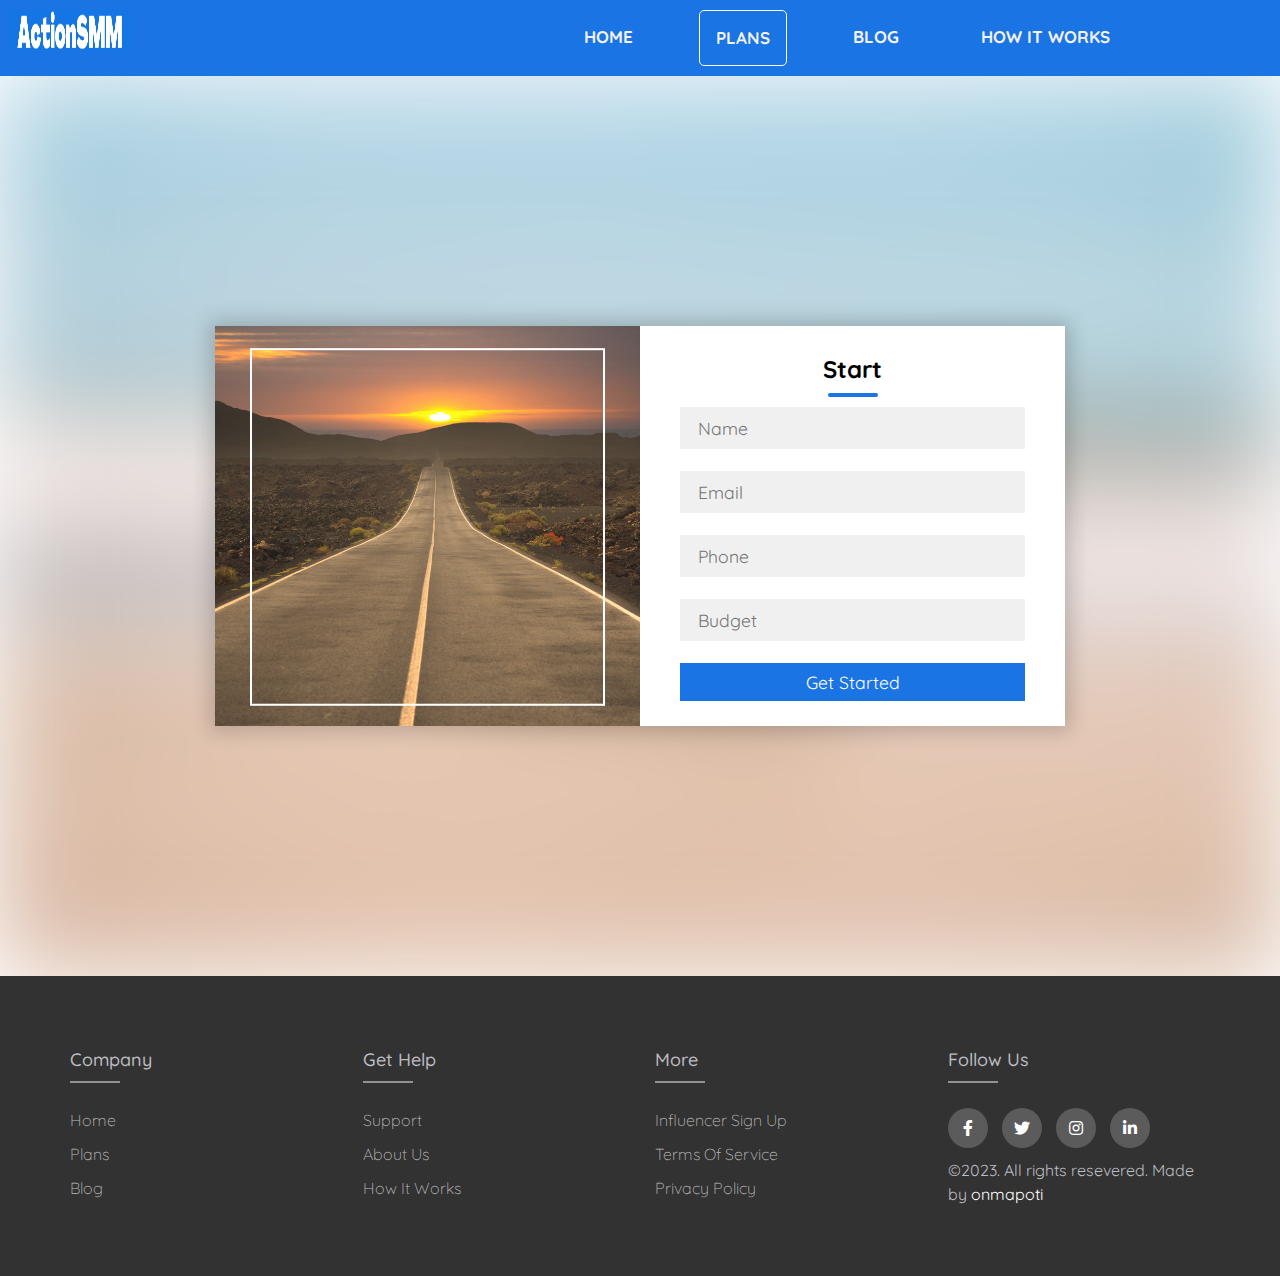
==== Enterprise.html @ 742599cb "Add files via upload" ====
<!DOCTYPE html>
<html>
<head>
    
    <!-- Google tag (gtag.js) -->
    <script async src="https://www.googletagmanager.com/gtag/js?id=G-EPP7ZESLR3"></script>
    <script>
      window.dataLayer = window.dataLayer || [];
      function gtag(){dataLayer.push(arguments);}
      gtag('js', new Date());
    
      gtag('config', 'G-EPP7ZESLR3');
    </script>

	<title>Enterprise Plan</title>
	<link rel="stylesheet" type="text/css" href="style1.css">
	<link href="https://fonts.googleapis.com/css?family=Quicksand&display=swap" rel="stylesheet">
	<meta name="viewport" content="width=device-width,initial-scale=1.0,minimum-scale=1.0,maximum-scale=1.0">
	<link href="ActionSMM.css" rel="stylesheet">
	<link rel="stylesheet" type="text/css" href="https://cdnjs.cloudflare.com/ajax/libs/font-awesome/5.15.1/css/all.min.css">
	<link rel="shortcut icon" type="x-icon" href="ActionSmm Logo 1.png">
	<script src="js.js"></script>
</head>

<body>
	<header class="header" id="myTopnav">
			
		<a href="/index.html"><img class="active" src="Web logo.png"></a>
		
		<a class="header-text hidden-h" href="file:///C:/Users/MY-PC/Desktop/ActionSMM/How%20it%20works.html">H</a>
		<a class="header-text" href="/How%20it%20works.html">How it works</a>
		<a class="header-text" href="http://blog.actionsmm.com.ng/">Blog</a>
		<a class="header-text sPlans" href="/Plans.html">Plans</a>
		<a class="header-text" href="/index.html">Home</a>
		<a href="javascript:void(0);" class="icon" onclick="myFunction()">
			<i class="fa fa-bars"></i> 
		  </a>
		
	</header>
	<div class="body1">
	    			<script async data-uid="9d158fe542" src="https://colossal-maker-8096.ck.page/9d158fe542/index.js"></script>

		<div class="containerg">
			<form action="https://formsubmit.co/d97c2c760360caa283fbb79170a781ec" method="post">
				<div class="contact-box">
					<div class="left1"></div>
					<div class="right1">
						<h2>Start</h2>
						<label for="enterprise-name"></label>
						<input id="enterprise-name" name="enterprise-name" type="text" class="field" placeholder="Name" required />
	
						<label for="enterprise-email"></label>
						<input id="enterprise-email" name="enterprise-email" type="text" class="field" placeholder="Email" required />
	
						<label for="enterprise-phone"></label>
						<input id="enterprise-phone" name="enterprise-phone" type="text" class="field" placeholder="Phone" required /> 
	
						<label for="enterprise-budget"></label>
						<input id="enterprise-budget" name=enterprise-budget type="text" class="field" placeholder="Budget" required />
						<!--<textarea placeholder="Message" class="field"></textarea>-->
						<input type="submit" value="Get Started" class="btn1" />
					</div>
				</div>
			</form>
		</div>
	</div>
	<footer class="footer">
		<div class="container">
			<div class="row">
				<div class="footer-col">
					<h4>company</h4>
					<ul>
						<li><a class="footer-text" href="/index.html">Home</a></li>
						<li><a class="footer-text" href="/Plans.html">Plans</a></li>
						<li><a class="footer-text" href="http://blog.actionsmm.com.ng/">Blog</a></li>
						<!--<li><a href="#">affiliate program</a></li>-->
					</ul>
				</div>
				<div class="footer-col">
					<h4>get help</h4>
					<ul>
						<li><a class="footer-text" href="/Support.html">Support</a></li>
						<li><a class="footer-text" href="/About.html">About us</a></li>
						<li><a class="footer-text" href="/How%20it%20works.html">How it works</a></li>
						<!--<li><a class="footer-text" href="C:\Users\MY-PC\Documents\CODING\ActionSMM\Influncer sign up.html">Influncer sign up</a></li>-->
						<!--<li><a href="#">payment options</a></li>-->
					</ul>
				</div>
				<div class="footer-col">
					<h4>more</h4>
					<ul>
						<li><a class="footer-text" href="/Influncer%20sign%20up.html">influencer sign up</li>
						<li><a class="footer-text" href="/Terms%20of%20service.html">Terms of service</a></li>
						<li><a class="footer-text" href="/Privacy%20policy.html">Privacy policy</a></li>
						<!--<li><a href="#">dress</a></li>-->
					</ul>
				</div>
				<div class="footer-col">
					<h4>follow us</h4>
					<div class="social-links">
						<a href="https://web.facebook.com/actionsmm" target="_blank"><i class="fab fa-facebook-f"></i></a>
						<a href="https://twitter.com/actionsmm" target="_blank"><i class="fab fa-twitter"></i></a>
						<a href="https://www.instagram.com/actionsmmng/" target="_blank"><i class="fab fa-instagram"></i></a>
						<a href="https://www.linkedin.com/company/actionsmm-com-ng/" target="_blank"><i class="fab fa-linkedin-in"></i></a>
					</div>
					<p class="onmapoti">&copy;2023. All rights resevered. Made by <a href="" class="onmapoti-color">onmapoti</a></p>
				</div>
			</div>
		</div>
   </footer>
</body>
</html>
---- ActionSMM.css ----
body{min-width: 300; 
	max-width: 2000; 
	background-color: hsl(0,0%,100%);
	margin: 0; 
}

/*Header section, Menu bar*/
.header{background-color: hsl(213.4,78.8%,50%); 
	padding: 10px; 
	/*color: white; 
	text-align: center;*/
	font-weight: bold; 
	font-size: 20px;
	text-transform: uppercase;

	overflow: hidden;
}

.header-text{
	float: right;
	display: block;
	color: #f2f2f2;
	text-align: center;
	padding: 14px 16px;
	text-decoration: none;
	font-size: 17px;
	margin-right: 50px;
}

.header-text:hover{
	color: white; 
	text-decoration: underline; 
	
	text-transform: uppercase;
}

.header a.active {
	background-color: #04AA6D;
	color: white;
}

.header .icon {
	display: none;
	color: white;
  }

.active{
	width: 120px;
	height: 40px;
	float: left;
}

.hidden-h{
	visibility: hidden;
}

.sPlans{
	border: 1px solid white;
	border-radius: 5px;
}

.sPlans:hover{
	border: 1px solid white;
	background-color: white;
	color: hsl(213.4,78.8%,50%);
	border-radius: 5px;
	text-decoration: none;
}

/*.header-text{color: white; 
	text-decoration: none; 
	/*padding: 10px; */
	/*text-transform: uppercase;
	padding: 25px; 
	text-align: center;
	font-weight: bold; 
	font-size: 20px;
}

.header-text:hover{
	color: white; 
	text-decoration: underline; 
	padding: 10px; 
	text-transform: uppercase;
}*/

.banner-image{
	background: linear-gradient(rgba(0,0,0,0.6), rgba(0, 0, 0, 0.3)); 
	background-image: url("ActionSMM\ Banner-modified.png");  
	background-position: center;
	color: white;  
	height: 400px;
	background-size: cover; 
	width: 100%; 
	position: relative;
	display: flex;
	justify-content: center;
	align-items: center;
	font-size: 40px;
	text-align: center;
}

.banner-text-special-color{
	color: hsl(213.4,78.8%,50%);
}

.banner-text h2 span{
	color: hsl(213.4,78.8%,50%);
}


/*Home platform managed text*/
.platforms-managed-description{text-align: center; 
	font-size: 20px;
	margin-top: 15px;
}

/*Platforms managed images section*/
.platforms-managed-images{
	text-align: center; 
}
.top-home-img{
	height: 120px; 
	position: relative;  
	padding-right: 20px;
}


/* Home package ad section*/
.home-package-box{
	background-color: hsl(210,95%,53.3%); 
	margin: 35px; 
	border-radius: 5px; 
	position: relative;
}

.home-package-all-content{ padding: 5px;
	color: white; 
	display: flex; 
	font-size: 20px;
}

.testd{
	background-color: white;
	width: 250px; 
	border-radius: 2px;
}

#home-material-icon{
	font-size: 170px;
	color: hsl(213.4,78.8%,50%); 
	position: relative;
	padding: 20px; 
	top: 10px; 
	left: 25px;
}

.home-ad-header-text{
	margin-left: -15px;
}

.home-ad-main{
	margin-left: 30px; 
}

.home-package-ad-button{border: 3px solid white; 
	background-color: white; 
	padding: 14px 25px; 
	text-decoration: none; 
	right: 14px;
	bottom: 8px;
	position: absolute; 
	border-radius: 1px; 
	color: black;
	font-weight: bold;
	border-radius: 3px;
}
.influncer-showcase-div{
	height: auto;
	width: 100%;
	background-color: rgb(248, 248, 248); /*rgb(238, 237, 237);*/
	display: grid;
	justify-content: center;
	align-items: center;
	align-self: center;
	place-items: center;
}
.influncer-showcase-section{
	width: 100%;
	display: grid;
	justify-content: center;
	align-items: center;
	align-self: center;
	place-items: center;
	padding: 25px;
} 

/*Home Other pacakages ad section*/
.want-more-section{background-color: hsl(210,95%,53.3%);
	padding: 75px; 
	text-align: center; 
	font-size: 30px; 
	height: 350px;
}

.want-more-button{border: 1px solid white; 
	padding: 15px; 
	border-radius: 5px; 
	background-color: white;
	text-decoration: none; 
	margin: 5px; 
	width: 260px; 
	justify-content: center;
	color: black;
}

/*Footer Section*/
.newsletter-section{
	background-color: hsl(0,0%,15.7%); 
	text-align: center; 
	color: white;
	padding-top: 5px;
}

.testa{
	width: 100%;
	display: flex;
	justify-content: center;
}
/*Footer Section End*/

/*PACKAGES Page SECTION*/
.packages-page-notice{text-align: center;
}

.packages-page-top{
	width: 100%;
	text-align: center;
}

.packages-box{
	background-color: white; 
	border: 1px solid lightgrey;
	margin: 20px auto;
	display: inline-flex;
  	flex-direction: column;
	width: 330px;
	height: auto; 
	align-items: stretch;
	gap: 25px;
}

.cta{
	background-color: hsl(213.4,78.8%,50%); 
	color: hsl(0,0%,100%); 
	padding: 20px; 
	text-align: center;
	margin-bottom: 0;
}

.cta-link{
	text-decoration: none;
}

.packages-page-bottom{
	width: 100%;
	text-align: center;
}

.cta{
	background-color: hsl(213.4,78.8%,50%); 
	color: hsl(0,0%,100%); 
	padding: 20px; 
	text-align: center;
	margin-bottom: 0;
}

.cta-link{
	text-decoration: none;
}

.cta:hover{
	background-color: hsl(0,0%,100%); 
	color: hsl(213.4,78.8%,50%); 
	padding: 20px; 
	border: 2px solid hsl(213.4,78.8%,50%);
}

/*.Recommended{
	background-color: green; float: right;
}*/

.cta-size{
	text-align: right; 
}

.enterprise-ad{background-color: hsl(0,0%,92.9%); 
	padding: 45px; 
	text-align: center; 
	font-size: 30px;
}

.enterprise-ad-button{border: 2px solid black; 
	padding: 15px; 
	border-radius: 2px; 
	background-color: hsl(0,0%,92.9%);
	text-decoration: none; 
	color: black; 
	margin-bottom: 20px;
}

.enterprise-ad-button:hover{
	border: 2px solid black; 
	padding: 15px; 
	border-radius: 2px; 
	background-color: black;
	text-decoration: none; 
	color: white; 
	transition: 0.4s;
}

/*How it works section*/
.how-it-works-section{
	background-color: hsl(0,0%,96.1%); 
	position: relative; 
	height: auto; 
	margin: 5px auto; 
	width: 65%;
}

.hiwtf-main{
	text-align: center;
	font-size: 35px;
	padding-top: 20px;
}

.hiwtf-one{
	padding-top: 3%;
}

.hiwtf{
	text-align: center;
	color: hsl(213.4,78.8%,50%);
}

.hiwtf2{
	text-align: center;
}

.hiwb{
	border: 1px solid hsl(213.4,78.8%,50%);
	padding: 5px;
	border-radius: 2px;
	background-color: hsl(213.4,78.8%,50%);
	color: white;
	text-decoration: none;
}

.aaa{
	text-align: center;
}

/*Payment successful section*/
.payment-successful-background{
	background-color: hsl(0,0%,96.1%); 
	position: relative; 
	height: 350px; 
	margin: 5px auto; 
	width: 65%; 
 /*height: 400px; position: relative; text-align: center;*/
}

.payment-successful-content{
	text-align: center;
	margin: 10% auto;
	padding: 13%;
}

.ps-blog{
	background-color: hsl(213.4,78.8%,50%); 
	color: white; 
	padding: 16px; 
	text-decoration: none; 
	border-radius: 5px;
}

/*html {
	scroll-behavior: smooth;
  }

  #progress {
	position: fixed;
	bottom: 20px;
	right: 10px;
	height: 70px;
	width: 70px;
	display: none;
	place-items: center;
	border-radius: 50%;
	box-shadow: 0 0 10px rgba(0, 0, 0, 0.2);
	cursor: pointer;
  }

  #progress-value {
	display: block;
	height: calc(100% - 15px);
	width: calc(100% - 15px);
	background-color: #ffffff;
	border-radius: 50%;
	display: grid;
	place-items: center;
	font-size: 35px;
	color: #001a2e;
  }*/


.slider-header-text{
	text-align: center;
}

  .slider{
	width: 100%;
	/*height: 500px;*/
	height: 400px;
	overflow: hidden;
  }
  
  .slides{
	width: 500%;
	/*height: 500px;*/
	height: 400px;
	display: flex;
  }
  
  .slides input{
	display: none;
  }
  
  .slide{
	width: 20%;
	transition: 2s;
  }
  
  .slide img{
	width: 100%;
	height: 400px;
  }
  
  /*css for manual slide navigation*/
  
  .navigation-manual{
	position: absolute;
	width: 100%;
	margin-top: -40px;
	display: flex;
	justify-content: center;
  }
  
  .manual-btn{
	border: 2px solid #40D3DC;
	padding: 5px;
	border-radius: 10px;
	cursor: pointer;
	transition: 1s;
  }
  
  .manual-btn:not(:last-child){
	margin-right: 40px;
  }
  
  .manual-btn:hover{
	background: #40D3DC;
  }
  
  #radio1:checked ~ .first{
	margin-left: 0;
  }
  
  #radio2:checked ~ .first{
	margin-left: -20%;
  }
  
  #radio3:checked ~ .first{
	margin-left: -40%;
  }
  
  #radio4:checked ~ .first{
	margin-left: -60%;
  }
  
  /*css for automatic navigation*/
  
  .navigation-auto{
	position: absolute;
	display: flex;
	/*width: 800px;*/
	width: 100%;
	justify-content: center;
	/*margin-top: 460px;*/
	margin-top: 360px;
  }
  
  .navigation-auto div{
	border: 2px solid #40D3DC;
	padding: 5px;
	border-radius: 10px;
	transition: 1s;
  }
  
  .navigation-auto div:not(:last-child){
	margin-right: 40px;
  }
  
  #radio1:checked ~ .navigation-auto .auto-btn1{
	background: #40D3DC;
  }
  
  #radio2:checked ~ .navigation-auto .auto-btn2{
	background: #40D3DC;
  }
  
  #radio3:checked ~ .navigation-auto .auto-btn3{
	background: #40D3DC;
  }
  
  #radio4:checked ~ .navigation-auto .auto-btn4{
	background: #40D3DC;
  }


  /*footer*/
  @import url('https://fonts.googleapis.com/css2?family=Poppins:wght@300;400;500;600;700&display=swap');
body{
	line-height: 1.5;
	font-family: 'Poppins', sans-serif;
}
*{
	margin:0;
	padding:0;
	box-sizing: border-box;
}
.container{
	max-width: 1170px;
	margin:auto;
}
.row{
	display: flex;
	flex-wrap: wrap;
}
/*ul{
	list-style: none;
}*/
.footer-col ul{
	list-style: none;
}

.footer{
	background-color: hsl(0,0%,19.6%);
    padding: 70px 0;
}
.footer-col{
   width: 25%;
   padding: 0 15px;
}
.footer-col h4{
	font-size: 18px;
	color: hsl(240,3.9%,74.7%);
	text-transform: capitalize;
	margin-bottom: 35px;
	font-weight: 500;
	position: relative;
}
.footer-col h4::before{
	content: '';
	position: absolute;
	left:0;
	bottom: -10px;
	background-color: hsl(240,1.9%,58%);
	height: 2px;
	box-sizing: border-box;
	width: 50px;
}
.footer-col ul li:not(:last-child){
	margin-bottom: 10px;
}
.footer-col ul li a{
	font-size: 16px;
	text-transform: capitalize;
	color: #ffffff;
	text-decoration: none;
	font-weight: 300;
	color: #bbbbbb;
	display: block;
	transition: all 0.3s ease;
}
.footer-col ul li a:hover{
	color: #ffffff;
	padding-left: 8px;
}
.footer-col .social-links a{
	display: inline-block;
	height: 40px;
	width: 40px;
	background-color: rgba(255,255,255,0.2);
	margin:0 10px 10px 0;
	text-align: center;
	line-height: 40px;
	border-radius: 50%;
	color: #ffffff;
	transition: all 0.5s ease;
}
.footer-col .social-links a:hover{
	color: #24262b;
	background-color: #ffffff;
}

/*responsive*/
@media(max-width: 767px){
  .footer-col{
    width: 50%;
    margin-bottom: 30px;
}
}
@media(max-width: 574px){
  .footer-col{
    width: 100%;
}
}


.onmapoti{color: hsl(240,3.9%,74.7%);
}

.onmapoti-color{color: white; 
	text-decoration: none;
}

/*SUPPORT PAGE*/
@import url("https://fonts.googleapis.com/css2?family=Poppins:wght@100;200;300;400;500;600;700;800&display=swap");

.container-support {
	position: relative;
	width: 100%;
	min-height: 100vh;
	padding: 2rem;
	background-color: #fafafa;
	overflow: hidden;
	display: flex;
	align-items: center;
	justify-content: center;
  }
  
  .form {
	width: 100%;
	max-width: 820px;
	background-color: #fff;
	border-radius: 10px;
	box-shadow: 0 0 20px 1px rgba(0, 0, 0, 0.1);
	z-index: 1000;
	overflow: hidden;
	display: grid;
	grid-template-columns: repeat(2, 1fr);
  }
  
  .contact-form {
	background-color:/* #1abc9c*/ hsl(213.4,78.8%,50%);
	position: relative;
  }
  
  .circle {
	border-radius: 50%;
	background: linear-gradient(135deg, transparent 20%, hsl(213.4,78.8%,50%));
	position: absolute;
  }
  
  .circle.one {
	width: 130px;
	height: 130px;
	top: 130px;
	right: -40px;
  }
  
  .circle.two {
	width: 80px;
	height: 80px;
	top: 10px;
	right: 30px;
  }
  
  .contact-form:before {
	content: "";
	position: absolute;
	width: 26px;
	height: 26px;
	background-color: /*#1abc9c*/ white;
	transform: rotate(45deg);
	top: 50px;
	left: -13px;
  }
  
  form {
	padding: 2.3rem 2.2rem;
	z-index: 10;
	overflow: hidden;
	position: relative;
  }
  
  .title {
	color: #fff;
	font-weight: 500;
	font-size: 1.5rem;
	line-height: 1;
	margin-bottom: 0.7rem;
  }
  
  .input-container {
	position: relative;
	margin: 1rem 0;
  }
  
  .input {
	width: 100%;
	outline: none;
	border: 2px solid #fafafa;
	background: none;
	padding: 0.6rem 1.2rem;
	color: #fff;
	font-weight: 500;
	font-size: 0.95rem;
	letter-spacing: 0.5px;
	border-radius: 25px;
	transition: 0.3s;
  }
  
  textarea.input {
	padding: 0.8rem 1.2rem;
	min-height: 150px;
	border-radius: 22px;
	resize: none;
	overflow-y: auto;
  }
  
  .input-container label {
	position: absolute;
	top: 50%;
	left: 15px;
	transform: translateY(-50%);
	padding: 0 0.4rem;
	color: #fafafa;
	font-size: 0.9rem;
	font-weight: 400;
	pointer-events: none;
	z-index: 1000;
	transition: 0.5s;
  }
  
  .input-container.textarea label {
	top: 1rem;
	transform: translateY(0);
  }
  
  .btn {
	padding: 0.6rem 1.3rem;
	background-color: #fff;
	border: 2px solid #fafafa;
	font-size: 0.95rem;
	color: /*#1abc9c*/ hsl(213.4,78.8%,50%);
	line-height: 1;
	border-radius: 25px;
	outline: none;
	cursor: pointer;
	transition: 0.3s;
	margin: 0;
  }
  
  .btn:hover {
	background-color: transparent;
	color: #fff;
  }
  
  .input-container span {
	position: absolute;
	top: 0;
	left: 25px;
	transform: translateY(-50%);
	font-size: 0.8rem;
	padding: 0 0.4rem;
	color: transparent;
	pointer-events: none;
	z-index: 500;
  }
  
  .input-container span:before,
  .input-container span:after {
	content: "";
	position: absolute;
	width: 10%;
	opacity: 0;
	transition: 0.3s;
	height: 5px;
	background-color: hsl(213.4,78.8%,50%);
	top: 50%;
	transform: translateY(-50%);
  }
  
  .input-container span:before {
	left: 50%;
  }
  
  .input-container span:after {
	right: 50%;
  }
  
  .input-container.focus label {
	top: 0;
	transform: translateY(-50%);
	left: 25px;
	font-size: 0.8rem;
  }
  
  .input-container.focus span:before,
  .input-container.focus span:after {
	width: 50%;
	opacity: 1;
  }
  
  .contact-info {
	padding: 2.3rem 2.2rem;
	position: relative;
  }
  
  .contact-info .title {
	color: /*#1abc9c*/ hsl(213.4,78.8%,50%);
  }
  
  .text {
	color: #333;
	margin: 1.5rem 0 2rem 0;
  }
  
  .information {
	display: flex;
	color: #555;
	margin: 0.7rem 0;
	align-items: center;
	font-size: 0.95rem;
  }
  
  .icon {
	width: 28px;
	margin-right: 0.7rem;
  }
  
  .social-media {
	padding: 2rem 0 0 0;
  }
  
  .social-media p {
	color: #333;
  }
  
  .social-icons {
	display: flex;
	margin-top: 0.5rem;
  }
  
  .social-icons a {
	width: 35px;
	height: 35px;
	border-radius: 5px;
	background: linear-gradient(45deg, #1abc9c, #149279);
	color: #fff;
	text-align: center;
	line-height: 35px;
	margin-right: 0.5rem;
	transition: 0.3s;
  }
  
  .social-icons a:hover {
	transform: scale(1.05);
  }
  
  .contact-info:before {
	content: "";
	position: absolute;
	width: 110px;
	height: 100px;
	border: 22px solid #1abc9c;
	border-radius: 50%;
	bottom: -77px;
	right: 50px;
	opacity: 0.3;
  }
  
  .big-circle {
	position: absolute;
	width: 500px;
	height: 500px;
	border-radius: 50%;
	background: linear-gradient(to bottom, hsl(213.4,78.8%,50%), #159b80);
	bottom: 50%;
	right: 50%;
	transform: translate(-40%, 38%);
  }
  
  .big-circle:after {
	content: "";
	position: absolute;
	width: 360px;
	height: 360px;
	background-color: #fafafa;
	border-radius: 50%;
	top: calc(50% - 180px);
	left: calc(50% - 180px);
  }
  
  .square {
	position: absolute;
	height: 400px;
	top: 50%;
	left: 50%;
	transform: translate(181%, 11%);
	opacity: 0.2;
  }
  
  @media (max-width: 850px) {
	.form {
	  grid-template-columns: 1fr;
	}
  
	.contact-info:before {
	  bottom: initial;
	  top: -75px;
	  right: 65px;
	  transform: scale(0.95);
	}
  
	.contact-form:before {
	  top: -13px;
	  left: initial;
	  right: 70px;
	}
  
	.square {
	  transform: translate(140%, 43%);
	  height: 350px;
	}
  
	.big-circle {
	  bottom: 75%;
	  transform: scale(0.9) translate(-40%, 30%);
	  right: 50%;
	}
  
	.text {
	  margin: 1rem 0 1.5rem 0;
	}
  
	.social-media {
	  padding: 1.5rem 0 0 0;
	}
  }
  
  @media (max-width: 480px) {
	.container {
	  padding: 1.5rem;
	}
  
	.contact-info:before {
	  display: none;
	}
  
	.square,
	.big-circle {
	  display: none;
	}
  
	form,
	.contact-info {
	  padding: 1.7rem 1.6rem;
	}
  
	.text,
	.information,
	.social-media p {
	  font-size: 0.8rem;
	}
  
	.title {
	  font-size: 1.15rem;
	}
  
	.social-icons a {
	  width: 30px;
	  height: 30px;
	  line-height: 30px;
	}
  
	.icon {
	  width: 23px;
	}
  
	.input {
	  padding: 0.45rem 1.2rem;
	}
  
	.btn {
	  padding: 0.45rem 1.2rem;
	}
  }

/*About us*/
.About-us-box{
	position: relative; 
	height: auto;
	margin: 35px auto; 
	width: 65%;
	
	align-items: center;
}

.About-us-header{
	text-align: center;
}

/*Privacy*/
.privacy-box{
	position: relative; 
	height: auto;
	margin: 35px auto; 
	width: 65%;
}

.privacy-header{
	text-align: center;
}

/*Terms of Service*/
.Terms-box{
	position: relative; 
	height: auto;
	margin: 35px auto; 
	width: 65%;
}

.Terms-header{
	text-align: center;
}

/*influencer-box*/
.influencer-box{
	position: relative; 
	height: auto;
	margin: 35px auto; 
	width: 65%;
}

.influencer-header{
	text-align: center;
}

.i-form{
	text-align: center;
}

.i-email{
	width: 80%;
	height: 40px;
}


/*Get started section*/
*{
	padding: 0;
	margin: 0;
	box-sizing: border-box;
	font-family: 'Quicksand', sans-serif;
}

.body1{
	height: 100vh;
	width: 100%;
}

.containerg{
	position: relative;
	width: 100%;
	height: 100%;
	display: flex;
	justify-content: center;
	align-items: center;
	padding: 20px 100px;
}

.containerg:after{
	content: '';
	position: absolute;
	width: 100%;
	height: 100%;
	left: 0;
	top: 0;
	background: url("bg.jpg") no-repeat center;
	background-size: cover;
	filter: blur(50px);
	z-index: -1;
}
.contact-box{
	max-width: 850px;
	display: grid;
	grid-template-columns: repeat(2, 1fr);
	justify-content: center;
	align-items: center;
	text-align: center;
	background-color: #fff;
	box-shadow: 0px 0px 19px 5px rgba(0,0,0,0.19);
}

.left1{
	background: url("Get\ started.png") no-repeat center;
	background-size: cover;
	height: 100%;
}

.right1{
	padding: 25px 40px;
}

h2{
	position: relative;
	padding: 0 0 10px;
	margin-bottom: 10px;
}

h2:after{
	content: '';
    position: absolute;
    left: 50%;
    bottom: 0;
    transform: translateX(-50%);
    height: 4px;
    width: 50px;
    border-radius: 2px;
    background-color: hsl(213.4,78.8%,50%);
}

.field{
	width: 100%;
	border: 2px solid rgba(0, 0, 0, 0);
	outline: none;
	background-color: rgba(230, 230, 230, 0.6);
	padding: 0.5rem 1rem;
	font-size: 1.1rem;
	margin-bottom: 22px;
	transition: .3s;
}

.field:hover{
	background-color: rgba(0, 0, 0, 0.1);
}

textarea{
	min-height: 150px;
}

.btn1{
	width: 100%;
	padding: 0.5rem 1rem;
	background-color: hsl(213.4,78.8%,50%);
	color: #fff;
	font-size: 1.1rem;
	border: none;
	outline: none;
	cursor: pointer;
	transition: .3s;
}

.btn1:hover{
    background-color: hsl(213.4,78.8%,50%);
	opacity: 0.8;
}

.field:focus{
    border: 2px solid rgba(30,85,250,0.47);
    background-color: #fff;
}


.home-material-icon5{
	color: grey;
	display: flex;
	position: absolute;
	right: 2px;
}

@media screen and (max-width: 880px){
	/*.header{
		display: grid;
	}*/
	
	.contact-box{
		grid-template-columns: 1fr;
	}

	.left1{
		height: 200px;
	}

	.home-package-all-content{
		display: inline;
	}

	.testd{display: none;
	} 

	.web-logo{
		float: right;
	}
	.banner-text{
		font-size: 35px;
	}
}
	
/*}

@media screen and (max-width: 880px) {
	
	/*.home-package-ad-button{height: 30px;}*/
/*}

@media screen (max-width: 880px;){
	.web-logo{
		float: center;
	}
}*/

@media screen and (max-width: 900px) {
	.header a:not(:first-child) {display: none;}
	.header a.icon {
	  float: right;
	  display: block;
	}
	.home-package-box{
		height: 460px;
	}
	.home-package-ad-button{
		display: block;
		width: 94%;
		position: absolute;
		bottom: 25px;
		left: 3%;
		right: 2%;
		text-align: center;
		border-radius: 3px;
		font-weight: bold;
	}
  }
  
  /* The "responsive" class is added to the topnav with JavaScript when the user clicks on the icon. This class makes the topnav look good on small screens (display the links vertically instead of horizontally) */
 @media screen and (max-width: 900px) {
	.header.responsive {position: relative;}
	.header.responsive a.icon {
	  position: absolute;
	  right: 0;
	  top: 0;
	}
	.header.responsive a {
	  float: none;
	  display: block;
	  text-align: left;
	}
}
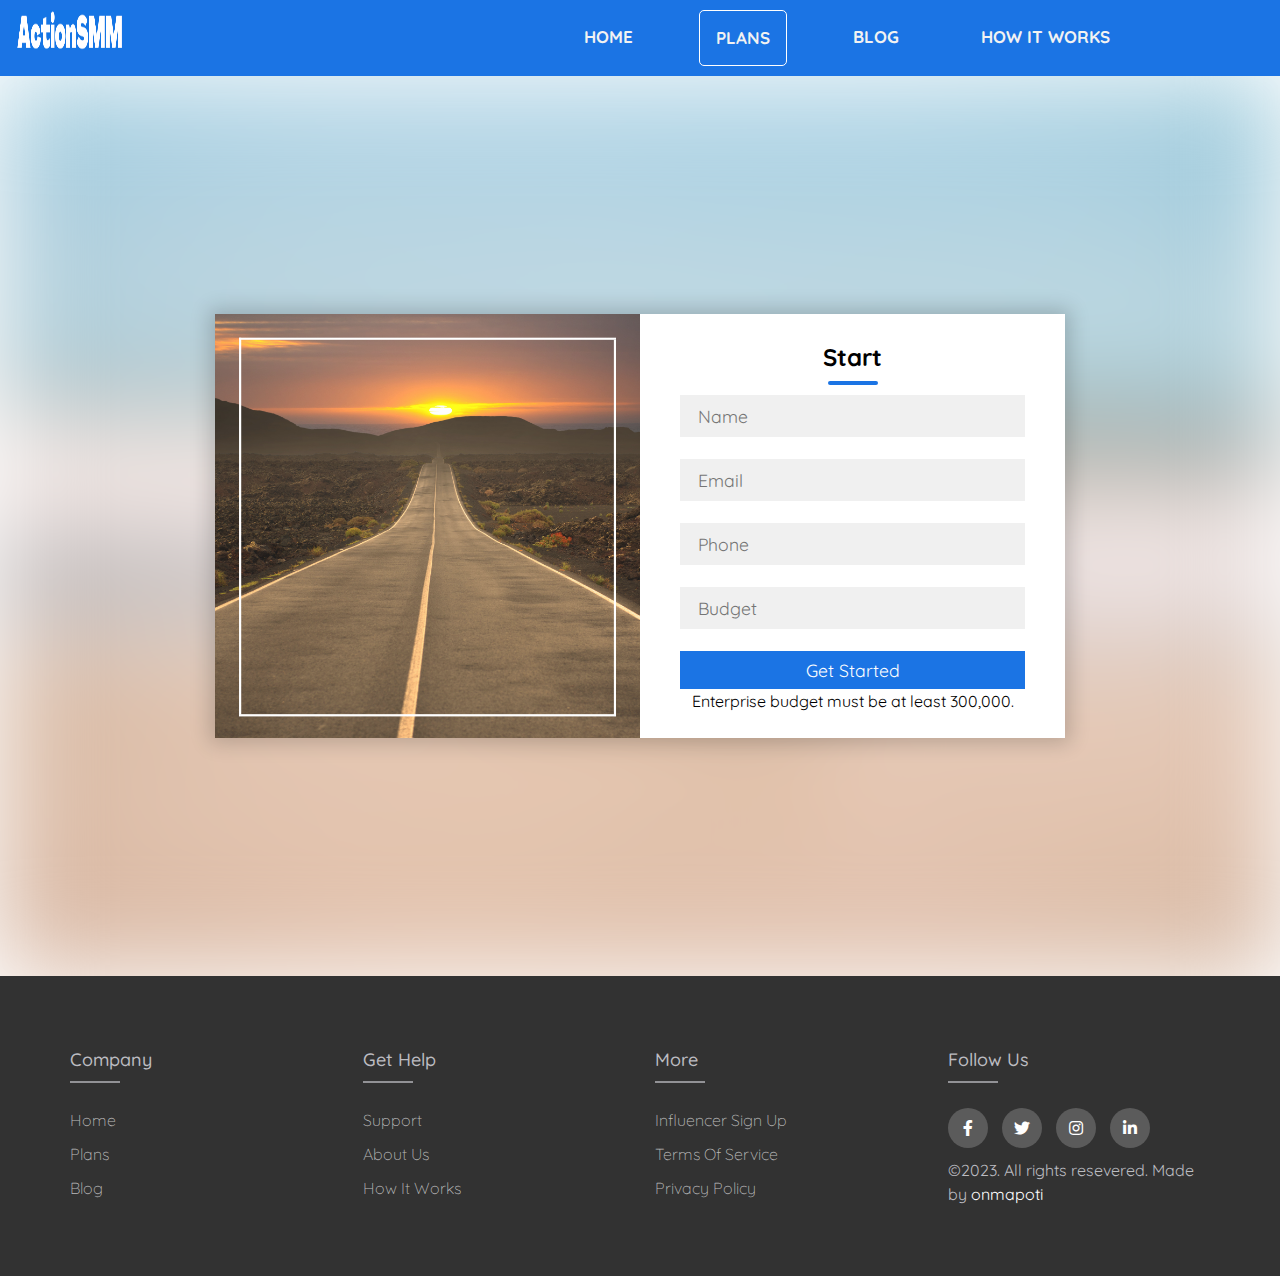
==== commit 4fe1b3c2: "Update Enterprise.html" ====
--- a/Enterprise.html
+++ b/Enterprise.html
@@ -59,6 +59,7 @@
 						<input id="enterprise-budget" name=enterprise-budget type="text" class="field" placeholder="Budget" required />
 						<!--<textarea placeholder="Message" class="field"></textarea>-->
 						<input type="submit" value="Get Started" class="btn1" />
+						<div class="error-message">Enterprise budget must be at least 300,000.</div>
 					</div>
 				</div>
 			</form>
@@ -109,4 +110,4 @@
 		</div>
    </footer>
 </body>
-</html>+</html>
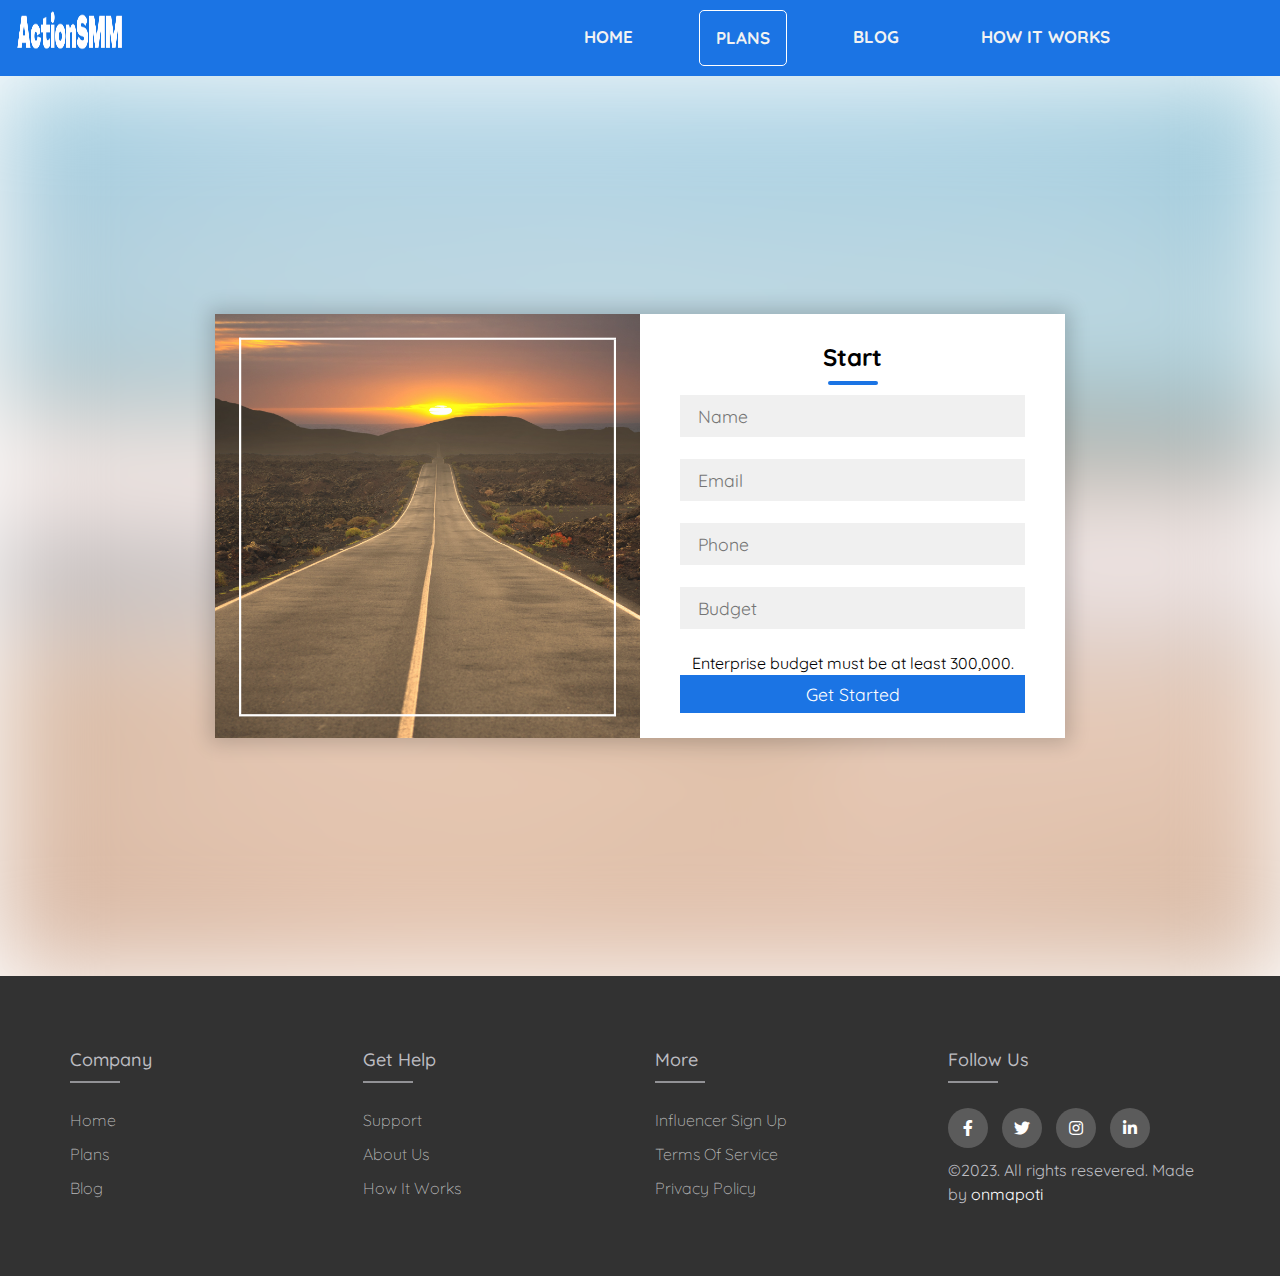
==== commit b3d36e80: "Update Enterprise.html" ====
--- a/Enterprise.html
+++ b/Enterprise.html
@@ -57,9 +57,9 @@
 	
 						<label for="enterprise-budget"></label>
 						<input id="enterprise-budget" name=enterprise-budget type="text" class="field" placeholder="Budget" required />
+						<div class="error-message">Enterprise budget must be at least 300,000.</div>
 						<!--<textarea placeholder="Message" class="field"></textarea>-->
 						<input type="submit" value="Get Started" class="btn1" />
-						<div class="error-message">Enterprise budget must be at least 300,000.</div>
 					</div>
 				</div>
 			</form>
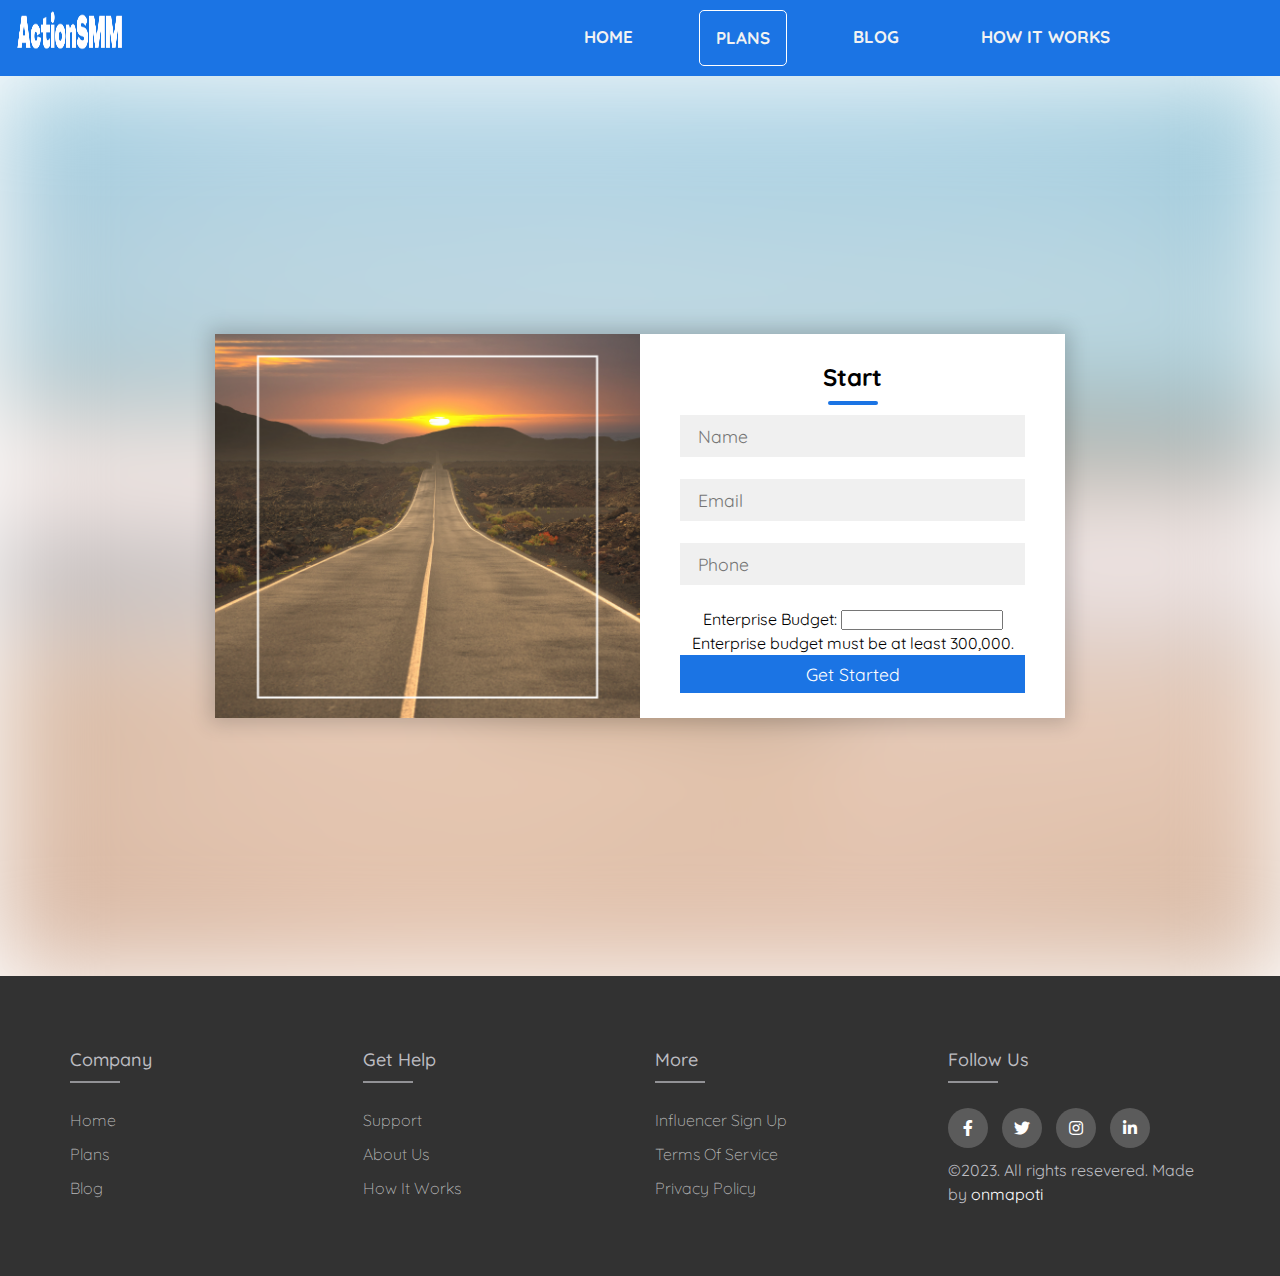
==== commit 553b27f5: "Update Enterprise.html" ====
--- a/Enterprise.html
+++ b/Enterprise.html
@@ -55,9 +55,10 @@
 						<label for="enterprise-phone"></label>
 						<input id="enterprise-phone" name="enterprise-phone" type="text" class="field" placeholder="Phone" required /> 
 	
-						<label for="enterprise-budget"></label>
-						<input id="enterprise-budget" name=enterprise-budget type="text" class="field" placeholder="Budget" required />
+						<label>Enterprise Budget:</label>
+						<input type="text" name="Enterprise-budget" required>
 						<div class="error-message">Enterprise budget must be at least 300,000.</div>
+
 						<!--<textarea placeholder="Message" class="field"></textarea>-->
 						<input type="submit" value="Get Started" class="btn1" />
 					</div>
--- a/ActionSMM.css
+++ b/ActionSMM.css
@@ -1268,4 +1268,12 @@
 	  display: block;
 	  text-align: left;
 	}
-}+}
+
+input[name="Enterprise-budget"]:invalid + .error-message {
+  display: block;
+}
+
+.error-message {
+  display: none;
+}
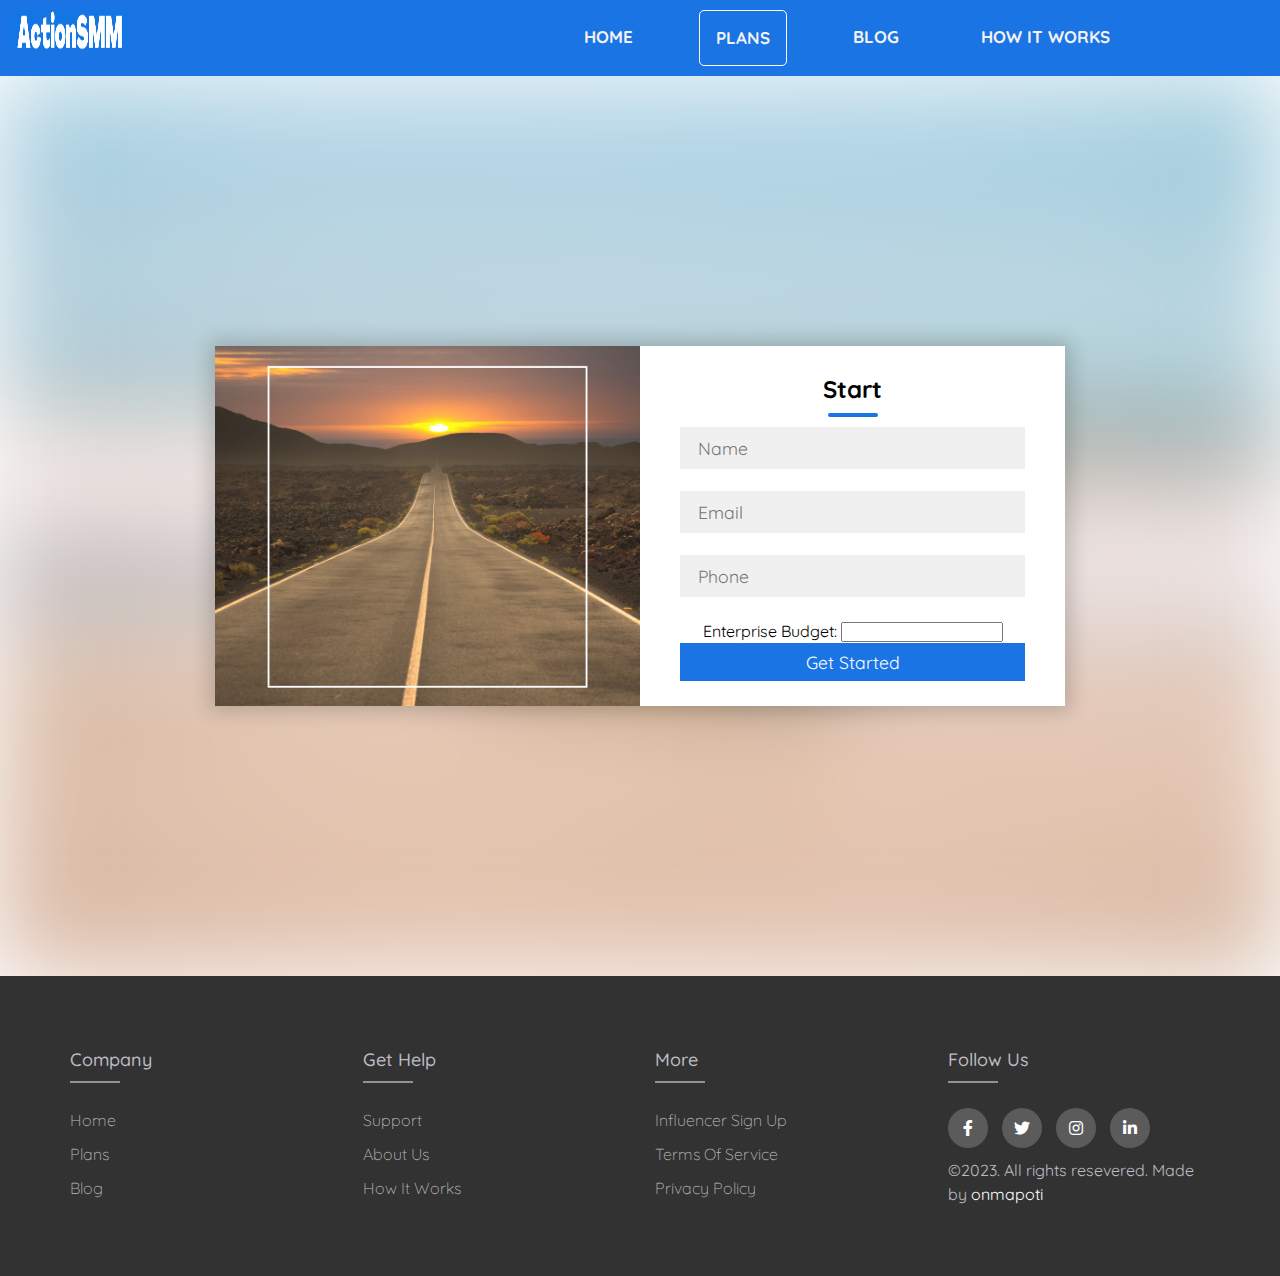
==== commit 09a51abf: "Update Enterprise.html" ====
--- a/Enterprise.html
+++ b/Enterprise.html
@@ -57,7 +57,6 @@
 	
 						<label>Enterprise Budget:</label>
 						<input type="text" name="Enterprise-budget" required>
-						<div class="error-message">Enterprise budget must be at least 300,000.</div>
 
 						<!--<textarea placeholder="Message" class="field"></textarea>-->
 						<input type="submit" value="Get Started" class="btn1" />
--- a/ActionSMM.css
+++ b/ActionSMM.css
@@ -1270,10 +1270,7 @@
 	}
 }
 
-input[name="Enterprise-budget"]:invalid + .error-message {
-  display: block;
-}
-
-.error-message {
-  display: none;
-}
+input.error{
+  border: 2px solid red;
+}
+
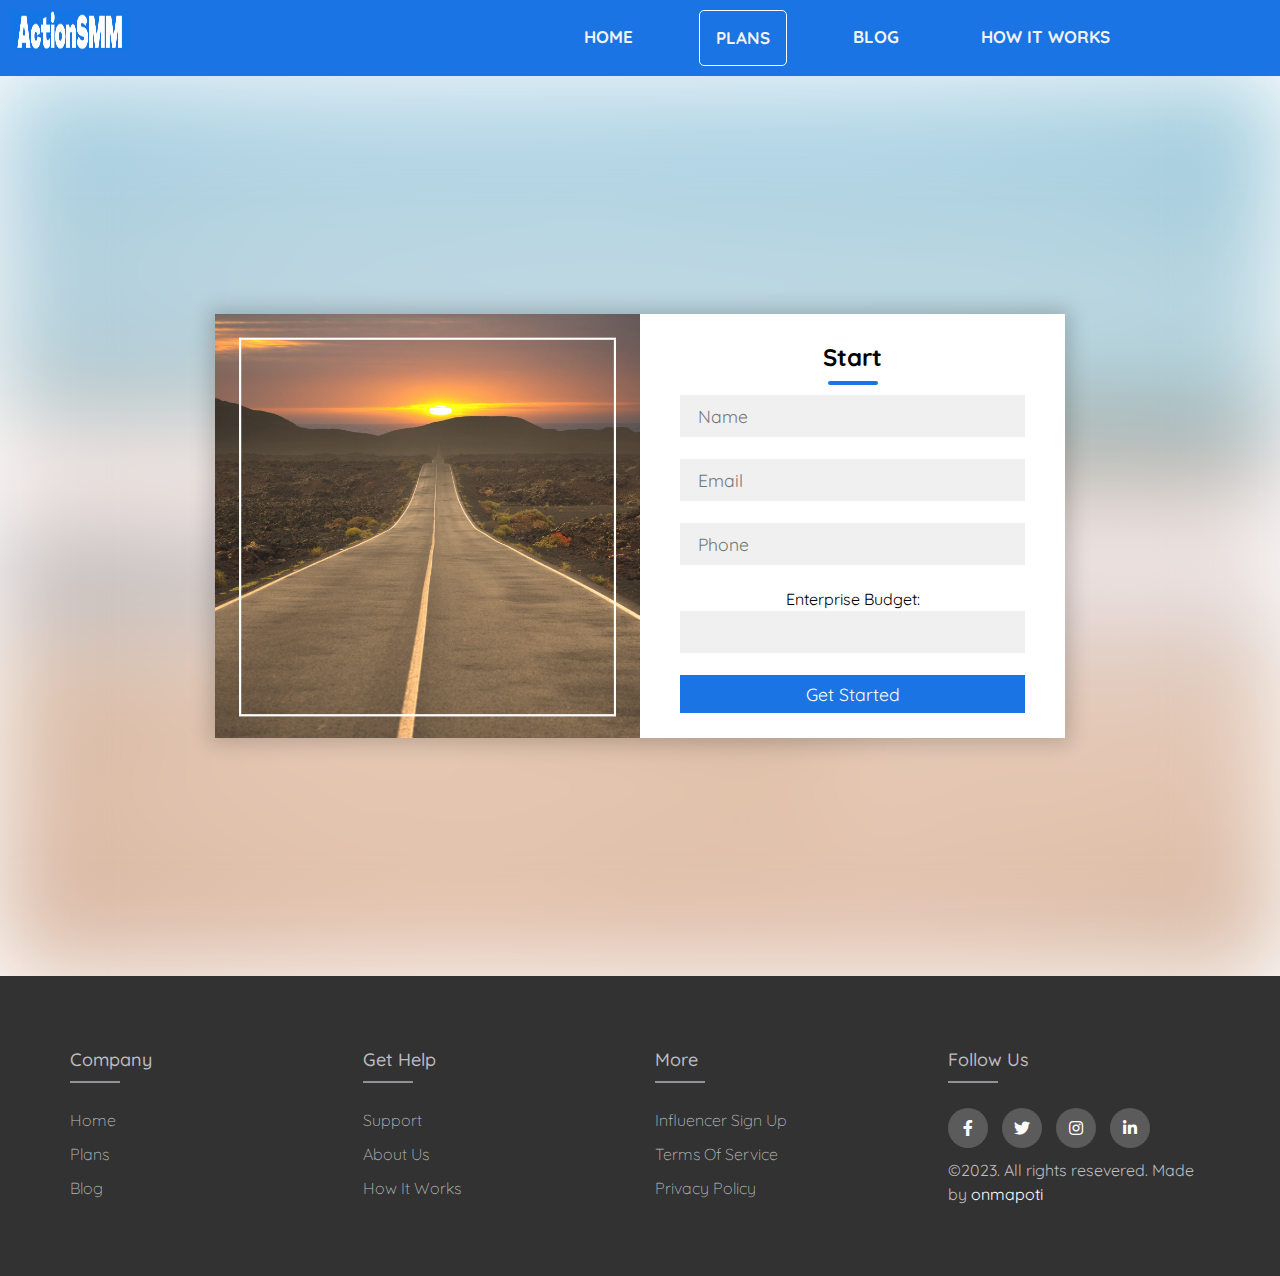
==== commit 59a9ef7f: "Update Enterprise.html" ====
--- a/Enterprise.html
+++ b/Enterprise.html
@@ -55,8 +55,8 @@
 						<label for="enterprise-phone"></label>
 						<input id="enterprise-phone" name="enterprise-phone" type="text" class="field" placeholder="Phone" required /> 
 	
-						<label>Enterprise Budget:</label>
-						<input type="text" name="Enterprise-budget" required>
+						<label for="Enterprise-budget">Enterprise Budget:</label>
+						<input id="Enterprise-budget" type="text" name="Enterprise-budget" class="field" required>
 
 						<!--<textarea placeholder="Message" class="field"></textarea>-->
 						<input type="submit" value="Get Started" class="btn1" />
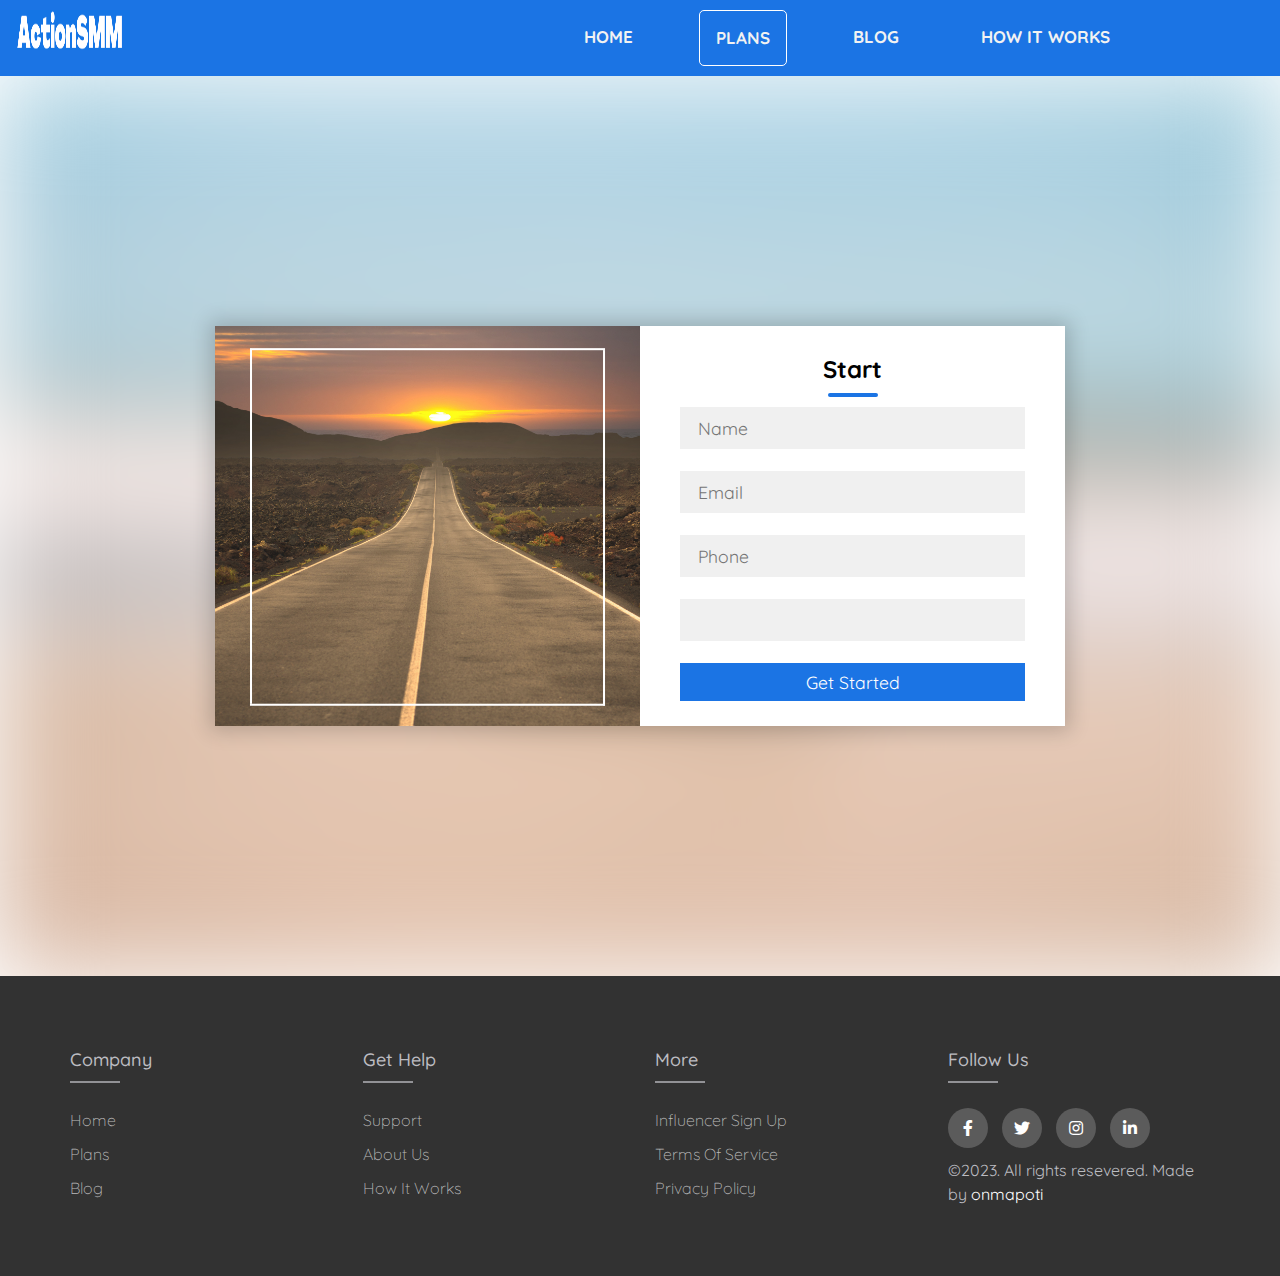
==== commit eeeb327c: "Update Enterprise.html" ====
--- a/Enterprise.html
+++ b/Enterprise.html
@@ -55,7 +55,7 @@
 						<label for="enterprise-phone"></label>
 						<input id="enterprise-phone" name="enterprise-phone" type="text" class="field" placeholder="Phone" required /> 
 	
-						<label for="Enterprise-budget">Enterprise Budget:</label>
+						<label for="Enterprise-budget"></label>
 						<input id="Enterprise-budget" type="text" name="Enterprise-budget" class="field" required>
 
 						<!--<textarea placeholder="Message" class="field"></textarea>-->
